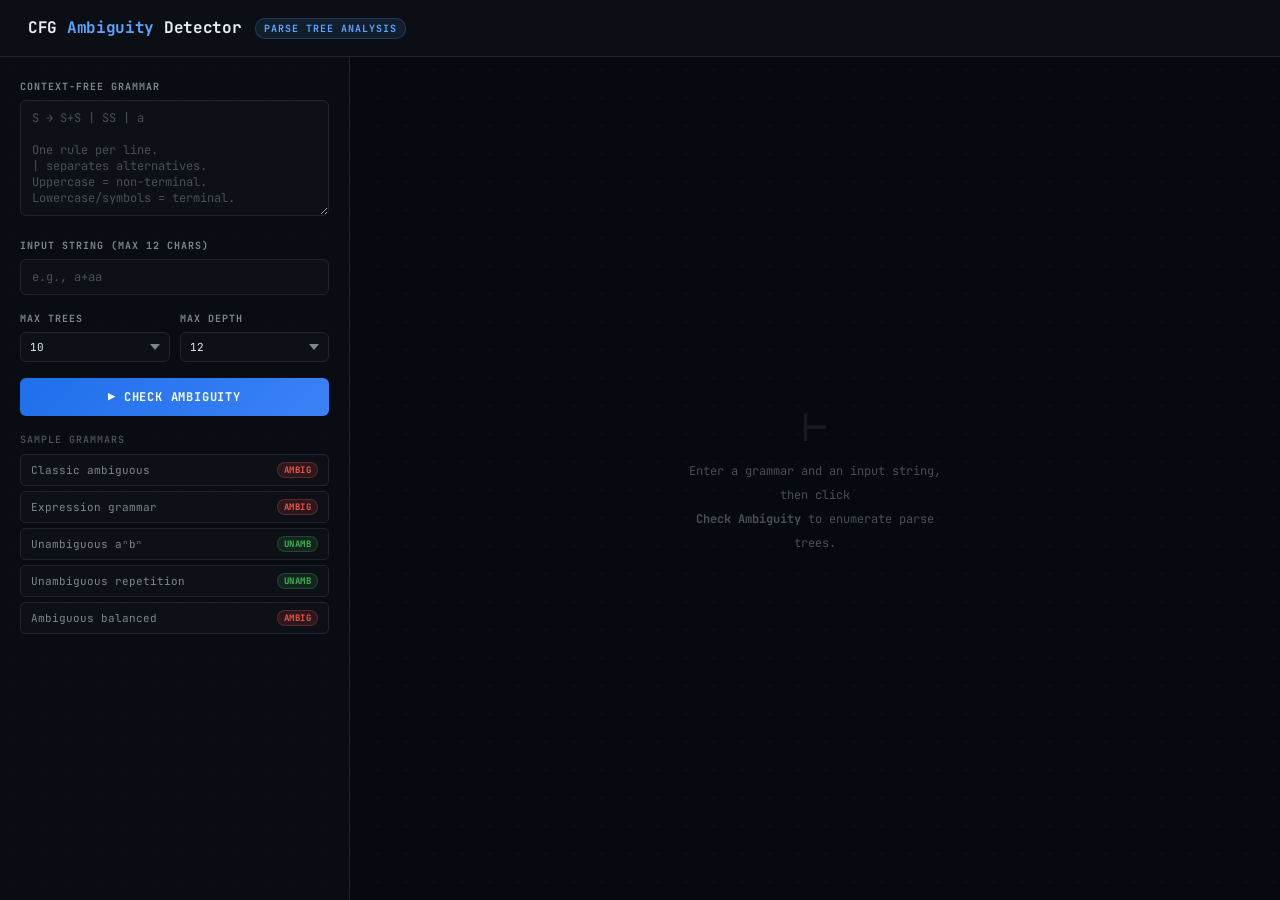
==== index.html @ 65313c65 "Initial commit" ====
<!DOCTYPE html>
<html lang="en">
<head>
<meta charset="UTF-8">
<meta name="viewport" content="width=device-width, initial-scale=1.0">
<title>CFG Ambiguity Detector</title>
<link rel="preconnect" href="https://fonts.googleapis.com">
<link href="https://fonts.googleapis.com/css2?family=JetBrains+Mono:ital,wght@0,300;0,400;0,600;0,700;1,400&display=swap" rel="stylesheet">
<style>
/* ─────────────────────────────────────────────────────────────
   RESET & ROOT VARIABLES
───────────────────────────────────────────────────────────── */
*, *::before, *::after { box-sizing: border-box; margin: 0; padding: 0; }

:root {
  --bg:          #06090f;
  --surface:     #0d1117;
  --surface2:    #161b22;
  --border:      #21262d;
  --border-hi:   #30363d;
  --text:        #e6edf3;
  --text-muted:  #7d8590;
  --text-dim:    #484f58;
  --blue:        #58a6ff;
  --blue-dim:    #1f6feb;
  --green:       #3fb950;
  --red:         #f85149;
  --yellow:      #d29922;
  --font: 'JetBrains Mono', monospace;
}

html, body {
  height: 100%;
  font-family: var(--font);
  background: var(--bg);
  color: var(--text);
  font-size: 14px;
  line-height: 1.5;
}

/* Subtle dot-grid background */
body::before {
  content: '';
  position: fixed; inset: 0;
  background-image:
    radial-gradient(circle, rgba(88,166,255,0.06) 1px, transparent 1px);
  background-size: 28px 28px;
  pointer-events: none;
  z-index: 0;
}

/* ─────────────────────────────────────────────────────────────
   LAYOUT
───────────────────────────────────────────────────────────── */
.app {
  position: relative; z-index: 1;
  display: flex; flex-direction: column;
  min-height: 100vh;
}

header {
  padding: 16px 28px;
  border-bottom: 1px solid var(--border);
  display: flex; align-items: center; gap: 14px;
  background: rgba(13,17,23,0.85);
  backdrop-filter: blur(8px);
  position: sticky; top: 0; z-index: 10;
}

header h1 {
  font-size: 16px; font-weight: 700; letter-spacing: -0.3px;
}
header h1 em { font-style: normal; color: var(--blue); }

.header-tag {
  font-size: 10px; font-weight: 700; letter-spacing: 1px;
  padding: 2px 8px; border-radius: 10px;
  background: rgba(88,166,255,0.1); color: var(--blue);
  border: 1px solid rgba(88,166,255,0.2);
  text-transform: uppercase;
}

.main {
  display: flex; flex: 1;
  min-height: 0;
}

/* ─────────────────────────────────────────────────────────────
   INPUT PANEL (left sidebar)
───────────────────────────────────────────────────────────── */
.input-panel {
  width: 350px; min-width: 300px;
  border-right: 1px solid var(--border);
  padding: 22px 20px;
  display: flex; flex-direction: column; gap: 16px;
  overflow-y: auto;
  background: rgba(13,17,23,0.5);
}

.field-label {
  display: block; margin-bottom: 6px;
  font-size: 10px; font-weight: 700; letter-spacing: 1px;
  text-transform: uppercase; color: var(--text-muted);
}

textarea, input[type=text] {
  width: 100%;
  background: var(--surface);
  border: 1px solid var(--border);
  border-radius: 6px;
  color: var(--text);
  font-family: var(--font);
  font-size: 12px;
  padding: 9px 11px;
  outline: none;
  transition: border-color 0.2s, box-shadow 0.2s;
}
textarea { min-height: 110px; resize: vertical; }
textarea:focus, input[type=text]:focus {
  border-color: var(--blue-dim);
  box-shadow: 0 0 0 3px rgba(31,111,235,0.15);
}
textarea::placeholder, input::placeholder { color: var(--text-dim); }

.row { display: flex; gap: 10px; }
.row .col { flex: 1; }

select {
  width: 100%;
  background: var(--surface);
  border: 1px solid var(--border);
  border-radius: 6px;
  color: var(--text);
  font-family: var(--font);
  font-size: 11px;
  padding: 7px 9px;
  outline: none; cursor: pointer;
  appearance: none;
  background-image: url("data:image/svg+xml,%3Csvg xmlns='http://www.w3.org/2000/svg' width='10' height='6'%3E%3Cpath d='M0 0l5 6 5-6z' fill='%237d8590'/%3E%3C/svg%3E");
  background-repeat: no-repeat;
  background-position: right 9px center;
}

.check-btn {
  width: 100%; padding: 11px;
  border: none; border-radius: 6px;
  background: linear-gradient(135deg, #1f6feb, #3b82f6);
  color: #fff; font-family: var(--font);
  font-size: 12px; font-weight: 700; letter-spacing: 0.8px;
  text-transform: uppercase; cursor: pointer;
  transition: all 0.2s;
}
.check-btn:hover {
  background: linear-gradient(135deg, #3b82f6, #60a5fa);
  transform: translateY(-1px);
  box-shadow: 0 4px 16px rgba(59,130,246,0.35);
}
.check-btn:active { transform: translateY(0); }

/* Sample buttons */
.samples-title {
  font-size: 10px; font-weight: 700; letter-spacing: 1px;
  text-transform: uppercase; color: var(--text-dim);
  margin-bottom: 7px;
}
.sample-list { display: flex; flex-direction: column; gap: 5px; }
.sample-btn {
  width: 100%; text-align: left;
  background: var(--surface); border: 1px solid var(--border);
  border-radius: 5px; color: var(--text-muted);
  font-family: var(--font); font-size: 11px;
  padding: 7px 10px; cursor: pointer;
  transition: all 0.15s;
  display: flex; justify-content: space-between; align-items: center; gap: 8px;
}
.sample-btn:hover { border-color: var(--border-hi); color: var(--text); background: var(--surface2); }
.stag {
  font-size: 9px; font-weight: 700; letter-spacing: 0.5px;
  padding: 1px 6px; border-radius: 8px; flex-shrink: 0;
  text-transform: uppercase;
}
.stag-a { background: rgba(248,81,73,0.12); color: var(--red);   border: 1px solid rgba(248,81,73,0.25); }
.stag-u { background: rgba(63,185,80,0.12);  color: var(--green); border: 1px solid rgba(63,185,80,0.25); }

/* ─────────────────────────────────────────────────────────────
   RESULTS PANEL (right area)
───────────────────────────────────────────────────────────── */
.results-panel {
  flex: 1; padding: 24px;
  overflow-y: auto; overflow-x: hidden;
}

/* Placeholder */
.placeholder {
  height: 100%; min-height: 300px;
  display: flex; flex-direction: column;
  align-items: center; justify-content: center; gap: 12px;
  color: var(--text-dim);
}
.placeholder-icon { font-size: 44px; opacity: 0.25; line-height: 1; }
.placeholder p { font-size: 12px; text-align: center; line-height: 2; max-width: 280px; }

/* Result verdict header */
.result-header {
  display: flex; align-items: center; flex-wrap: wrap; gap: 14px;
  margin-bottom: 20px; padding-bottom: 18px;
  border-bottom: 1px solid var(--border);
}

.verdict {
  font-size: 20px; font-weight: 700; letter-spacing: -0.5px;
  display: flex; align-items: center; gap: 9px;
}
.verdict.v-ambig   { color: var(--red);    }
.verdict.v-unamb   { color: var(--green);  }
.verdict.v-noparse { color: var(--yellow); }

.vdot {
  width: 9px; height: 9px; border-radius: 50%; flex-shrink: 0;
}
.v-ambig   .vdot { background: var(--red);    box-shadow: 0 0 10px var(--red);   }
.v-unamb   .vdot { background: var(--green);  box-shadow: 0 0 10px var(--green); }
.v-noparse .vdot { background: var(--yellow); box-shadow: 0 0 10px var(--yellow);}

.meta-row { display: flex; gap: 10px; flex-wrap: wrap; }
.meta-pill {
  font-size: 11px; padding: 3px 10px; border-radius: 16px;
  background: var(--surface); border: 1px solid var(--border);
  color: var(--text-muted);
}
.meta-pill strong { color: var(--text); }

/* Grammar display */
.grammar-display {
  margin-bottom: 16px; padding: 11px 14px;
  background: var(--surface); border: 1px solid var(--border);
  border-radius: 7px; font-size: 12px; line-height: 2.2;
}
.g-nt   { color: #60a5fa; font-weight: 700; }
.g-t    { color: #4ade80; }
.g-arr  { color: var(--text-dim); margin: 0 5px; }
.g-pipe { color: var(--text-dim); margin: 0 4px; }

/* Legend */
.legend {
  display: flex; gap: 14px; margin-bottom: 16px;
  font-size: 11px; color: var(--text-dim);
}
.legend-item { display: flex; align-items: center; gap: 6px; }
.lbox { width: 13px; height: 13px; border-radius: 3px; }
.lbox-nt { background: #0d1b2e; border: 1.5px solid #3b82f6; }
.lbox-t  { background: #052e16; border: 1.5px solid #22c55e; }

/* Warning banner */
.warn-box {
  padding: 10px 14px; margin-bottom: 16px;
  background: rgba(210,153,34,0.08);
  border: 1px solid rgba(210,153,34,0.25);
  border-radius: 7px; font-size: 12px; color: var(--yellow);
}

/* Error box */
.error-box {
  padding: 14px; background: rgba(248,81,73,0.07);
  border: 1px solid rgba(248,81,73,0.22);
  border-radius: 7px; font-size: 12px; color: var(--red);
}

/* ─────────────────────────────────────────────────────────────
   TREE CARDS
───────────────────────────────────────────────────────────── */
.trees-grid { display: flex; flex-direction: column; gap: 18px; }

@keyframes fadeUp {
  from { opacity: 0; transform: translateY(10px); }
  to   { opacity: 1; transform: translateY(0); }
}

.tree-card {
  background: var(--surface); border: 1px solid var(--border);
  border-radius: 8px; overflow: hidden;
  animation: fadeUp 0.35s ease both;
}
.tree-card:nth-child(1) { animation-delay: 0.00s; }
.tree-card:nth-child(2) { animation-delay: 0.05s; }
.tree-card:nth-child(3) { animation-delay: 0.10s; }
.tree-card:nth-child(4) { animation-delay: 0.15s; }
.tree-card:nth-child(5) { animation-delay: 0.20s; }

.tree-card-header {
  padding: 9px 14px;
  background: var(--surface2); border-bottom: 1px solid var(--border);
  display: flex; justify-content: space-between; align-items: center;
  font-size: 11px; font-weight: 700; color: var(--text-muted);
  letter-spacing: 0.5px;
}

.tree-card-body {
  padding: 16px;
  overflow-x: auto;
}

/* Derivation toggle */
.deriv-section {
  padding: 8px 14px 12px;
  border-top: 1px solid var(--border);
}
.deriv-toggle {
  background: none; border: none;
  color: var(--text-dim); font-family: var(--font);
  font-size: 11px; cursor: pointer; padding: 3px 0;
  display: flex; align-items: center; gap: 5px;
  transition: color 0.15s;
}
.deriv-toggle:hover { color: var(--text-muted); }
.deriv-steps {
  display: none; margin-top: 8px;
  padding: 10px 12px;
  background: var(--bg); border-radius: 6px;
  font-size: 11px; color: var(--text-muted);
  line-height: 2;
  overflow-x: auto;
  white-space: nowrap;
}
.deriv-steps.open { display: block; }
.deriv-sym-nt { color: #60a5fa; font-weight: 700; }
.deriv-arrow  { color: var(--blue-dim); margin: 0 5px; }

/* ─────────────────────────────────────────────────────────────
   RESPONSIVE
───────────────────────────────────────────────────────────── */
@media (max-width: 680px) {
  .main { flex-direction: column; }
  .input-panel { width: 100%; min-width: unset; border-right: none; border-bottom: 1px solid var(--border); }
}
</style>
</head>
<body>
<div class="app">

  <!-- ── Header ── -->
  <header>
    <h1>CFG <em>Ambiguity</em> Detector</h1>
    <span class="header-tag">Parse Tree Analysis</span>
  </header>

  <div class="main">

    <!-- ══════════════════════════════════
         LEFT: INPUT PANEL
    ══════════════════════════════════ -->
    <div class="input-panel">

      <div>
        <label class="field-label">Context-Free Grammar</label>
        <textarea id="grammar-input" rows="6"
          placeholder="S → S+S | SS | a&#10;&#10;One rule per line.&#10;| separates alternatives.&#10;Uppercase = non-terminal.&#10;Lowercase/symbols = terminal."></textarea>
      </div>

      <div>
        <label class="field-label">Input String (max 12 chars)</label>
        <input type="text" id="string-input" placeholder="e.g., a+aa" maxlength="12">
      </div>

      <div class="row">
        <div class="col">
          <label class="field-label">Max Trees</label>
          <select id="max-trees">
            <option value="5">5</option>
            <option value="10" selected>10</option>
            <option value="20">20</option>
          </select>
        </div>
        <div class="col">
          <label class="field-label">Max Depth</label>
          <select id="max-depth">
            <option value="8">8</option>
            <option value="12" selected>12</option>
            <option value="16">16</option>
          </select>
        </div>
      </div>

      <button class="check-btn" onclick="checkAmbiguity()">▶ Check Ambiguity</button>

      <div>
        <div class="samples-title">Sample Grammars</div>
        <div class="sample-list" id="sample-list"></div>
      </div>

    </div><!-- /input-panel -->

    <!-- ══════════════════════════════════
         RIGHT: RESULTS PANEL
    ══════════════════════════════════ -->
    <div class="results-panel" id="results-panel">
      <div class="placeholder">
        <div class="placeholder-icon">⊢</div>
        <p>Enter a grammar and an input string, then click<br><strong>Check Ambiguity</strong> to enumerate parse trees.</p>
      </div>
    </div>

  </div><!-- /main -->
</div><!-- /app -->

<script>
/* ╔══════════════════════════════════════════════════════════════╗
   ║         CFG AMBIGUITY DETECTOR — Complete JS Logic          ║
   ║                                                              ║
   ║  Algorithm overview:                                         ║
   ║  1. Parse grammar text → structured rules object            ║
   ║  2. Recursively enumerate ALL parse trees for the string    ║
   ║     - Memoization avoids redundant sub-computations         ║
   ║     - Cycle detection prevents infinite loops               ║
   ║  3. If >1 tree found → AMBIGUOUS; else → UNAMBIGUOUS        ║
   ║  4. Render each tree as an SVG with layout algorithm        ║
   ╚══════════════════════════════════════════════════════════════╝ */

// ━━━━━━━━━━━━━━━━━━━━━━━━━━━━━━━━━━━━━━━━━━━
//  SAMPLE TEST CASES
// ━━━━━━━━━━━━━━━━━━━━━━━━━━━━━━━━━━━━━━━━━━━
const SAMPLES = [
  {
    label: 'Classic ambiguous',
    grammar: 'S → S+S | SS | a',
    input: 'a+aa',
    expected: 'a' // ambiguous
  },
  {
    label: 'Expression grammar',
    grammar: 'E → E+E | E*E | a',
    input: 'a+a*a',
    expected: 'a'
  },
  {
    label: 'Unambiguous aⁿbⁿ',
    grammar: 'S → aSb | ab',
    input: 'aaabbb',
    expected: 'u'
  },
  {
    label: 'Unambiguous repetition',
    grammar: 'S → aS | a',
    input: 'aaa',
    expected: 'u'
  },
  {
    label: 'Ambiguous balanced',
    grammar: 'S → SS | aSb | ab',
    input: 'ababab',
    expected: 'a'
  }
];

// ━━━━━━━━━━━━━━━━━━━━━━━━━━━━━━━━━━━━━━━━━━━
//  GLOBAL STATE (reset before each analysis)
// ━━━━━━━━━━━━━━━━━━━━━━━━━━━━━━━━━━━━━━━━━━━
let G_RULES;      // { 'S': [['S','+','S'], ['S','S'], ['a']], … }
let G_MEMO;       // Map<string, ParseNode[]>  — memoization cache
let G_VISIT;      // Set<string>               — cycle detection stack
let G_MAX_TREES;  // user-selected limit on trees per (sym, input)
let G_MAX_DEPTH;  // user-selected recursion depth limit

// ━━━━━━━━━━━━━━━━━━━━━━━━━━━━━━━━━━━━━━━━━━━
//  1. GRAMMAR PARSER
// ━━━━━━━━━━━━━━━━━━━━━━━━━━━━━━━━━━━━━━━━━━━
/**
 * Parses a multiline grammar string into a rules object.
 *
 * Input format (one rule per line):
 *   S → S+S | SS | a          (using → or ->)
 *   E → E+T | T
 *   T → T*F | F
 *
 * Convention:
 *   - Single uppercase letter (A-Z) → non-terminal
 *   - Any other character           → terminal (single char)
 *   - Spaces inside productions are ignored
 *   - 'ε' or 'eps' as a production → empty (ε) derivation
 *
 * Returns: { rules, startSymbol }
 *   rules: { NT: [[sym, sym, …], …], … }
 */
function parseGrammar(text) {
  const rules = {};
  let startSymbol = null;

  const lines = text.trim().split('\n')
    .map(l => l.trim())
    .filter(l => l && !l.startsWith('//') && !l.startsWith('#'));

  if (lines.length === 0) throw new Error('Grammar is empty.');
  if (lines.length > 20)  throw new Error('Too many rules (max 20 lines).');

  for (const line of lines) {
    // Match: UPPERCASE_LETTER  (→ or ->)  rest
    const m = line.match(/^([A-Z])\s*(?:→|->)\s*(.+)$/);
    if (!m) throw new Error(`Bad rule: "${line}"\nExpected format: A → production1 | production2`);

    const lhs = m[1];
    const rhs = m[2];

    if (!startSymbol) startSymbol = lhs;
    if (!rules[lhs]) rules[lhs] = [];

    // Split alternatives by |
    const alternatives = rhs.split('|').map(p => tokenizeProd(p.trim()));
    rules[lhs].push(...alternatives);
  }

  return { rules, startSymbol };
}

/**
 * Converts a production string into an array of symbol strings.
 * Each character becomes one symbol token; spaces are ignored.
 * 'ε' or 'eps' → empty array (derives the empty string).
 */
function tokenizeProd(prod) {
  if (prod === 'ε' || prod === 'eps' || prod === '') return []; // ε-production
  return prod.split('').filter(c => c !== ' ');
}

// ━━━━━━━━━━━━━━━━━━━━━━━━━━━━━━━━━━━━━━━━━━━
//  2. PARSE TREE GENERATION
// ━━━━━━━━━━━━━━━━━━━━━━━━━━━━━━━━━━━━━━━━━━━
/**
 * A parse-tree node looks like:
 * {
 *   sym:      string,    // the symbol (NT or terminal)
 *   isNT:     boolean,   // true if non-terminal
 *   prod:     string[],  // production symbols used (only for NT nodes)
 *   children: node[]     // child sub-trees (empty for terminal leaves)
 * }
 */

/**
 * Returns ALL parse trees for symbol `sym` deriving string `input`.
 *
 * Key techniques:
 *   - Memoization (G_MEMO):  caches results for (sym, input) pairs
 *     to avoid recomputing the same sub-problem.
 *   - Cycle detection (G_VISIT):  if we encounter the same (sym, input)
 *     while it is already being computed, we return [] to break the cycle.
 *     This correctly handles recursive grammars without infinite loops.
 */
function getAllTrees(sym, input, depth) {
  // Hard limits
  if (depth > G_MAX_DEPTH) return [];

  const key = sym + '\x00' + input; // unique cache key

  if (G_MEMO.has(key)) return G_MEMO.get(key); // cache hit
  if (G_VISIT.has(key)) return [];               // cycle → stop

  G_VISIT.add(key);
  const results = [];

  // ── Terminal symbol ──────────────────────────────────────────
  if (!G_RULES[sym]) {
    // Not in rules → treat as a terminal literal
    if (input === sym) {
      results.push({ sym, isNT: false, prod: null, children: [] });
    }
  }
  // ── Non-terminal symbol ──────────────────────────────────────
  else {
    for (const prod of G_RULES[sym]) {
      if (results.length >= G_MAX_TREES) break;

      // Find all ways to derive `input` using this production
      const combos = deriveSequence(prod, input, depth + 1);

      for (const children of combos) {
        if (results.length >= G_MAX_TREES) break;
        results.push({ sym, isNT: true, prod, children });
      }
    }
  }

  G_VISIT.delete(key); // backtrack
  G_MEMO.set(key, results);
  return results;
}

/**
 * Finds all ways to derive `input` from the ordered sequence of symbols `syms`.
 *
 * Strategy: try every way to split `input` into |syms| parts such that
 *   syms[0] derives part[0], syms[1] derives part[1], … syms[k] derives part[k].
 *
 * Returns an array of child-arrays, e.g.:
 *   [ [nodeA, nodeB, nodeC], [nodeA2, nodeB, nodeC] ]
 * where each inner array is one valid assignment of children.
 */
function deriveSequence(syms, input, depth) {
  if (depth > G_MAX_DEPTH) return [];

  // Base case: no symbols left
  if (syms.length === 0) {
    return input === '' ? [[]] : []; // match only if input also empty
  }

  const [first, ...rest] = syms;
  const results = [];
  const COMBO_LIMIT = G_MAX_TREES * G_MAX_TREES; // safety cap

  // Try every way to split: left goes to 'first', right goes to rest
  for (let split = 0; split <= input.length; split++) {
    const left  = input.slice(0, split);
    const right = input.slice(split);

    const leftTrees   = getAllTrees(first, left, depth);
    if (leftTrees.length === 0) continue;

    const rightCombos = deriveSequence(rest, right, depth);
    if (rightCombos.length === 0) continue;

    for (const lt of leftTrees) {
      for (const rc of rightCombos) {
        results.push([lt, ...rc]);
        if (results.length >= COMBO_LIMIT) return results;
      }
    }
  }

  return results;
}

/**
 * Top-level entry: resets globals and runs the analysis.
 * Returns the array of all found parse trees (up to G_MAX_TREES).
 */
function buildAllParseTrees(grammar, inputStr) {
  G_RULES     = grammar.rules;
  G_MEMO      = new Map();
  G_VISIT     = new Set();
  G_MAX_TREES = parseInt(document.getElementById('max-trees').value, 10);
  G_MAX_DEPTH = parseInt(document.getElementById('max-depth').value, 10);

  return getAllTrees(grammar.startSymbol, inputStr, 0);
}

// ━━━━━━━━━━━━━━━━━━━━━━━━━━━━━━━━━━━━━━━━━━━
//  3. TREE LAYOUT ENGINE
// ━━━━━━━━━━━━━━━━━━━━━━━━━━━━━━━━━━━━━━━━━━━
// Node box dimensions
const NODE_W  = 48; // width  of each node rect
const NODE_H  = 28; // height of each node rect
const H_PAD   = 18; // extra horizontal breathing room per subtree
const V_GAP   = 70; // vertical distance between tree levels
const T_PAD   = 22; // padding on all sides of the SVG

/**
 * Computes cx/cy/subtreeW for every node in the tree.
 *
 * Phase 1 (bottom-up): measure how wide each subtree must be
 *   to accommodate all its leaves without overlap.
 * Phase 2 (top-down):  assign centre-x and centre-y coordinates.
 */
function layoutTree(root) {
  // Phase 1: compute subtreeW for each node (post-order)
  function measure(n) {
    if (!n.children || n.children.length === 0) {
      n.subtreeW = NODE_W + H_PAD; // leaf takes exactly one slot
      return;
    }
    n.children.forEach(measure);
    const total = n.children.reduce((s, c) => s + c.subtreeW, 0);
    n.subtreeW = Math.max(NODE_W + H_PAD, total);
  }

  // Phase 2: assign positions (pre-order)
  function position(n, left, depth) {
    n.cx = left + n.subtreeW / 2;
    n.cy = T_PAD + depth * V_GAP + NODE_H / 2;

    if (!n.children || n.children.length === 0) return;

    // Centre children block beneath parent
    const childTotal = n.children.reduce((s, c) => s + c.subtreeW, 0);
    let x = left + (n.subtreeW - childTotal) / 2;
    for (const c of n.children) {
      position(c, x, depth + 1);
      x += c.subtreeW;
    }
  }

  measure(root);
  position(root, T_PAD, 0);
}

/** Returns the maximum depth of the tree (0 = leaf). */
function treeDepth(node) {
  if (!node.children || node.children.length === 0) return 0;
  return 1 + Math.max(...node.children.map(treeDepth));
}

// ━━━━━━━━━━━━━━━━━━━━━━━━━━━━━━━━━━━━━━━━━━━
//  4. SVG TREE RENDERER
// ━━━━━━━━━━━━━━━━━━━━━━━━━━━━━━━━━━━━━━━━━━━
/** Escapes characters that are special in XML/HTML. */
function escXML(s) {
  return String(s)
    .replace(/&/g,'&amp;').replace(/</g,'&lt;')
    .replace(/>/g,'&gt;').replace(/"/g,'&quot;');
}

/**
 * Renders a parse tree as an inline SVG string.
 *
 * Visual conventions:
 *   Blue  node  = non-terminal  (NT)
 *   Green node  = terminal leaf (T)
 *   Bezier curve edges connect parent → children
 *   Small label below each NT shows which production was applied
 */
function treeToSVG(root) {
  layoutTree(root);

  const depth = treeDepth(root);
  // SVG dimensions: width spans the whole root subtree + padding on each side
  //                 height covers all levels + label space below bottom level
  const svgW = root.subtreeW + T_PAD * 2;
  const svgH = (depth + 1) * V_GAP + T_PAD + 36; // 36 = node half + label + bottom pad

  const edgeParts = []; // rendered behind nodes
  const nodeParts = []; // rendered in front

  function render(n) {
    // ── Draw edges to children (recursive, depth-first) ──────
    if (n.children && n.children.length > 0) {
      for (const c of n.children) {
        const x1 = n.cx, y1 = n.cy + NODE_H / 2;
        const x2 = c.cx, y2 = c.cy - NODE_H / 2;
        const my = (y1 + y2) / 2; // cubic bezier control mid-point
        edgeParts.push(
          `<path d="M${x1},${y1} C${x1},${my} ${x2},${my} ${x2},${y2}"`+
          ` stroke="#2d3748" stroke-width="1.5" fill="none"/>`
        );
        render(c);
      }
    }

    // ── Draw the node itself ──────────────────────────────────
    const rx = n.cx - NODE_W / 2;
    const ry = n.cy - NODE_H / 2;

    if (n.isNT) {
      // Non-terminal: blue outline
      nodeParts.push(
        `<rect x="${rx}" y="${ry}" width="${NODE_W}" height="${NODE_H}" rx="7"`+
        ` fill="#0d1b2e" stroke="#3b82f6" stroke-width="1.5"/>`
      );
      nodeParts.push(
        `<text x="${n.cx}" y="${n.cy + 5}" text-anchor="middle"`+
        ` fill="#93c5fd" font-family="JetBrains Mono,monospace"`+
        ` font-size="13" font-weight="700">${escXML(n.sym)}</text>`
      );
      // Production label drawn just below the node box
      const prodStr = n.prod && n.prod.length > 0
        ? '→' + n.prod.join('')
        : '→ε';
      nodeParts.push(
        `<text x="${n.cx}" y="${ry + NODE_H + 11}" text-anchor="middle"`+
        ` fill="#374151" font-family="JetBrains Mono,monospace" font-size="9">${escXML(prodStr)}</text>`
      );
    } else {
      // Terminal: green outline
      nodeParts.push(
        `<rect x="${rx}" y="${ry}" width="${NODE_W}" height="${NODE_H}" rx="7"`+
        ` fill="#052e16" stroke="#22c55e" stroke-width="1.5"/>`
      );
      nodeParts.push(
        `<text x="${n.cx}" y="${n.cy + 5}" text-anchor="middle"`+
        ` fill="#4ade80" font-family="JetBrains Mono,monospace"`+
        ` font-size="13" font-weight="700">${escXML(n.sym)}</text>`
      );
    }
  }

  render(root);

  return `<svg width="${svgW}" height="${svgH}" xmlns="http://www.w3.org/2000/svg" style="min-width:${svgW}px;display:block;">
  ${edgeParts.join('\n  ')}
  ${nodeParts.join('\n  ')}
</svg>`;
}

// ━━━━━━━━━━━━━━━━━━━━━━━━━━━━━━━━━━━━━━━━━━━
//  5. LEFTMOST DERIVATION
// ━━━━━━━━━━━━━━━━━━━━━━━━━━━━━━━━━━━━━━━━━━━
/**
 * Given a parse tree, produces the ordered leftmost derivation steps.
 *
 * Works by maintaining a "sentential form" (an ordered array of tree nodes).
 * At each step, the leftmost non-terminal in the form is expanded by replacing
 * it with its children — mirroring how a leftmost derivation operates.
 *
 * Returns: string[] — each element is one sentential form, e.g.
 *   ["S", "S+S", "a+S", "a+SS", "a+aS", "a+aa"]
 */
function getDerivation(root) {
  const steps = [];
  let sf = [root]; // sentential form starts as just the root

  const stringify = form => form.map(n => n.sym).join('');
  steps.push(stringify(sf));

  let guard = 60; // safety: never loop more than 60 expansions
  while (guard-- > 0) {
    // Find the leftmost NT node in the current sentential form
    const idx = sf.findIndex(n => n.isNT);
    if (idx === -1) break; // all terminals → done

    const node = sf[idx];
    // Replace this NT with its children (or nothing for ε-productions)
    const expansion = (node.children && node.children.length > 0) ? node.children : [];
    sf = [...sf.slice(0, idx), ...expansion, ...sf.slice(idx + 1)];
    steps.push(stringify(sf));
  }

  return steps;
}

// ━━━━━━━━━━━━━━━━━━━━━━━━━━━━━━━━━━━━━━━━━━━
//  6. UI LOGIC
// ━━━━━━━━━━━━━━━━━━━━━━━━━━━━━━━━━━━━━━━━━━━
/**
 * Main handler — invoked by the Check button.
 * Validates inputs, runs the analysis, and renders results.
 */
function checkAmbiguity() {
  const grammarText = document.getElementById('grammar-input').value.trim();
  const inputStr    = document.getElementById('string-input').value;
  const panel       = document.getElementById('results-panel');

  // ── Input validation ────────────────────────────────────────
  if (!grammarText) { showError('Please enter a grammar.', panel); return; }
  if (inputStr === '') { showError('Please enter an input string.', panel); return; }
  if (inputStr.length > 12) {
    showError(`Input string too long (${inputStr.length} chars). Max is 12.`, panel);
    return;
  }

  // ── Parse grammar ────────────────────────────────────────────
  let grammar;
  try {
    grammar = parseGrammar(grammarText);
  } catch (e) {
    showError('Grammar error: ' + e.message, panel);
    return;
  }

  // ── Show loading state ───────────────────────────────────────
  panel.innerHTML = `<div class="placeholder">
    <div class="placeholder-icon" style="animation:spin 1s linear infinite">⟳</div>
    <p>Generating parse trees…</p>
  </div>
  <style>@keyframes spin{to{transform:rotate(360deg)}}</style>`;

  // Use a small timeout so the browser can repaint before the (possibly heavy) computation
  setTimeout(() => {
    try {
      const trees = buildAllParseTrees(grammar, inputStr);
      renderResults(trees, inputStr, grammar, panel);
    } catch (e) {
      showError('Analysis error: ' + e.message, panel);
    }
  }, 20);
}

/**
 * Renders the full result panel given the found parse trees.
 */
function renderResults(trees, inputStr, grammar, panel) {
  const count   = trees.length;
  const hitLimit = count >= G_MAX_TREES; // we may have stopped early

  // ── Determine verdict ────────────────────────────────────────
  let verdict, vClass;
  if (count === 0) {
    verdict = 'NOT IN LANGUAGE'; vClass = 'v-noparse';
  } else if (count === 1 && !hitLimit) {
    verdict = 'UNAMBIGUOUS';    vClass = 'v-unamb';
  } else {
    verdict = 'AMBIGUOUS';      vClass = 'v-ambig';
  }

  // ── Build grammar display HTML ───────────────────────────────
  const grammarHTML = Object.entries(grammar.rules).map(([nt, prods]) => {
    const prodsStr = prods.map(p => {
      if (p.length === 0) return '<span class="g-t">ε</span>';
      return p.map(s => /[A-Z]/.test(s)
        ? `<span class="g-nt">${escXML(s)}</span>`
        : `<span class="g-t">${escXML(s)}</span>`
      ).join('');
    }).join('<span class="g-pipe"> | </span>');
    return `<span class="g-nt">${nt}</span><span class="g-arr"> → </span>${prodsStr}`;
  }).join('<br>');

  // ── Assemble outer HTML ──────────────────────────────────────
  let html = `
    <div class="result-header">
      <div class="verdict ${vClass}"><span class="vdot"></span>${verdict}</div>
      <div class="meta-row">
        <span class="meta-pill">String: <strong>"${escXML(inputStr)}"</strong></span>
        <span class="meta-pill">Trees: <strong>${count === 0 ? '0' : hitLimit ? '≥'+count : count}</strong></span>
        <span class="meta-pill">Start: <strong>${grammar.startSymbol}</strong></span>
      </div>
    </div>

    <div class="grammar-display">${grammarHTML}</div>

    <div class="legend">
      <span class="legend-item"><span class="lbox lbox-nt"></span>Non-terminal</span>
      <span class="legend-item"><span class="lbox lbox-t"></span>Terminal</span>
    </div>
  `;

  // ── No parse trees ───────────────────────────────────────────
  if (count === 0) {
    html += `<div class="error-box">
      The string <strong>"${escXML(inputStr)}"</strong> cannot be derived from start symbol
      <strong>${grammar.startSymbol}</strong> using the given grammar.
      Check that all symbols in your productions are defined, and that the string
      only contains terminals used in your grammar.
    </div>`;
  }
  // ── One or more parse trees ──────────────────────────────────
  else {
    if (hitLimit) {
      html += `<div class="warn-box">
        ⚠ Tree limit (${G_MAX_TREES}) reached — showing first ${count} trees.
        The grammar is <strong>definitely ambiguous</strong>.
        Increase "Max Trees" or reduce your string length for a complete count.
      </div>`;
    }

    html += '<div class="trees-grid">';

    trees.forEach((tree, i) => {
      const svgStr    = treeToSVG(tree);
      const derivSteps = getDerivation(tree);

      // Build derivation HTML (highlight NTs in blue, rest plain)
      const derivHTML = derivSteps.map((step, si) => {
        // Colour each uppercase letter as NT
        const coloured = step.replace(/[A-Z]/g, m => `<span class="deriv-sym-nt">${m}</span>`);
        return coloured + (si < derivSteps.length - 1
          ? '<span class="deriv-arrow"> ⇒ </span>'
          : '');
      }).join('');

      html += `
        <div class="tree-card" style="animation-delay:${i * 0.05}s">
          <div class="tree-card-header">
            <span>Parse Tree ${i + 1}</span>
            <span style="color:${vClass==='v-ambig'?'var(--red)':'var(--green)'}">
              ${hitLimit ? '≥'+count : count} tree${count!==1?'s':''} found
            </span>
          </div>
          <div class="tree-card-body">${svgStr}</div>
          <div class="deriv-section">
            <button class="deriv-toggle" onclick="toggleDeriv(this)">
              ▸ Leftmost derivation (${derivSteps.length} step${derivSteps.length!==1?'s':''})
            </button>
            <div class="deriv-steps">
              <span style="font-size:11px">${derivHTML}</span>
            </div>
          </div>
        </div>`;
    });

    html += '</div>'; // trees-grid
  }

  panel.innerHTML = html;
}

/** Toggles a derivation panel open/closed. */
function toggleDeriv(btn) {
  const box = btn.nextElementSibling;
  const open = box.classList.toggle('open');
  btn.textContent = (open ? '▾' : '▸') + btn.textContent.slice(1);
}

/** Displays an error message in the results panel. */
function showError(msg, panel) {
  (panel || document.getElementById('results-panel')).innerHTML =
    `<div class="error-box">⚠ ${escXML(msg)}</div>`;
}

// ━━━━━━━━━━━━━━━━━━━━━━━━━━━━━━━━━━━━━━━━━━━
//  7. SAMPLE BUTTONS INIT
// ━━━━━━━━━━━━━━━━━━━━━━━━━━━━━━━━━━━━━━━━━━━
function loadSample(idx) {
  const s = SAMPLES[idx];
  document.getElementById('grammar-input').value = s.grammar;
  document.getElementById('string-input').value  = s.input;
}

(function initSamples() {
  const list = document.getElementById('sample-list');
  SAMPLES.forEach((s, i) => {
    const btn = document.createElement('button');
    btn.className = 'sample-btn';
    btn.onclick = () => loadSample(i);
    const cls = s.expected === 'a' ? 'stag-a' : 'stag-u';
    const tag = s.expected === 'a' ? 'AMBIG'  : 'UNAMB';
    btn.innerHTML =
      `<span>${escXML(s.label)}</span><span class="stag ${cls}">${tag}</span>`;
    list.appendChild(btn);
  });
})();

// Allow pressing Enter in the string field to trigger analysis
document.getElementById('string-input').addEventListener('keydown', e => {
  if (e.key === 'Enter') checkAmbiguity();
});
</script>
</body>
</html>
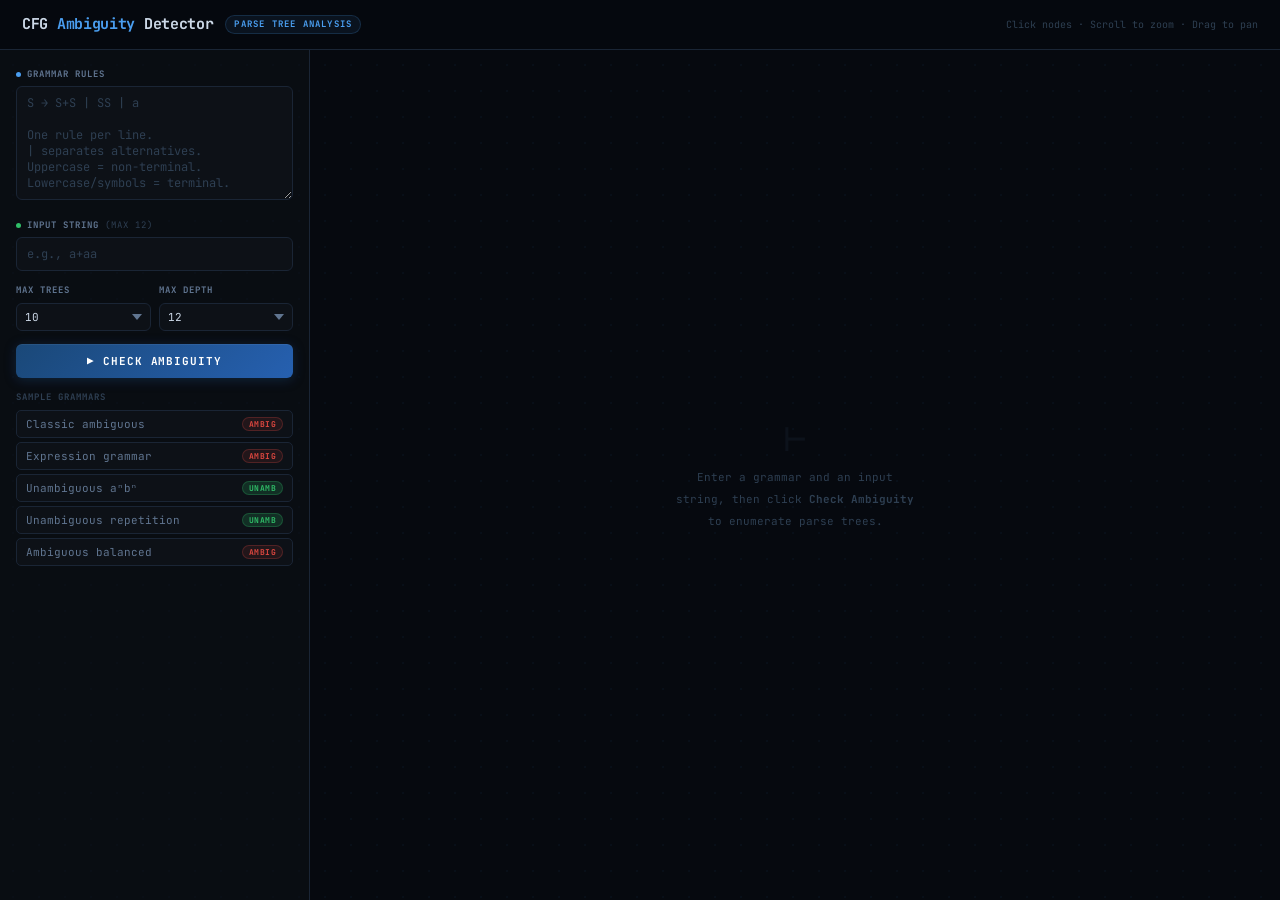
==== commit ce0e33f4: "updated" ====
--- a/index.html
+++ b/index.html
@@ -6,365 +6,48 @@
 <title>CFG Ambiguity Detector</title>
 <link rel="preconnect" href="https://fonts.googleapis.com">
 <link href="https://fonts.googleapis.com/css2?family=JetBrains+Mono:ital,wght@0,300;0,400;0,600;0,700;1,400&display=swap" rel="stylesheet">
-<style>
-/* ─────────────────────────────────────────────────────────────
-   RESET & ROOT VARIABLES
-───────────────────────────────────────────────────────────── */
-*, *::before, *::after { box-sizing: border-box; margin: 0; padding: 0; }
-
-:root {
-  --bg:          #06090f;
-  --surface:     #0d1117;
-  --surface2:    #161b22;
-  --border:      #21262d;
-  --border-hi:   #30363d;
-  --text:        #e6edf3;
-  --text-muted:  #7d8590;
-  --text-dim:    #484f58;
-  --blue:        #58a6ff;
-  --blue-dim:    #1f6feb;
-  --green:       #3fb950;
-  --red:         #f85149;
-  --yellow:      #d29922;
-  --font: 'JetBrains Mono', monospace;
-}
-
-html, body {
-  height: 100%;
-  font-family: var(--font);
-  background: var(--bg);
-  color: var(--text);
-  font-size: 14px;
-  line-height: 1.5;
-}
-
-/* Subtle dot-grid background */
-body::before {
-  content: '';
-  position: fixed; inset: 0;
-  background-image:
-    radial-gradient(circle, rgba(88,166,255,0.06) 1px, transparent 1px);
-  background-size: 28px 28px;
-  pointer-events: none;
-  z-index: 0;
-}
-
-/* ─────────────────────────────────────────────────────────────
-   LAYOUT
-───────────────────────────────────────────────────────────── */
-.app {
-  position: relative; z-index: 1;
-  display: flex; flex-direction: column;
-  min-height: 100vh;
-}
-
-header {
-  padding: 16px 28px;
-  border-bottom: 1px solid var(--border);
-  display: flex; align-items: center; gap: 14px;
-  background: rgba(13,17,23,0.85);
-  backdrop-filter: blur(8px);
-  position: sticky; top: 0; z-index: 10;
-}
-
-header h1 {
-  font-size: 16px; font-weight: 700; letter-spacing: -0.3px;
-}
-header h1 em { font-style: normal; color: var(--blue); }
-
-.header-tag {
-  font-size: 10px; font-weight: 700; letter-spacing: 1px;
-  padding: 2px 8px; border-radius: 10px;
-  background: rgba(88,166,255,0.1); color: var(--blue);
-  border: 1px solid rgba(88,166,255,0.2);
-  text-transform: uppercase;
-}
-
-.main {
-  display: flex; flex: 1;
-  min-height: 0;
-}
-
-/* ─────────────────────────────────────────────────────────────
-   INPUT PANEL (left sidebar)
-───────────────────────────────────────────────────────────── */
-.input-panel {
-  width: 350px; min-width: 300px;
-  border-right: 1px solid var(--border);
-  padding: 22px 20px;
-  display: flex; flex-direction: column; gap: 16px;
-  overflow-y: auto;
-  background: rgba(13,17,23,0.5);
-}
-
-.field-label {
-  display: block; margin-bottom: 6px;
-  font-size: 10px; font-weight: 700; letter-spacing: 1px;
-  text-transform: uppercase; color: var(--text-muted);
-}
-
-textarea, input[type=text] {
-  width: 100%;
-  background: var(--surface);
-  border: 1px solid var(--border);
-  border-radius: 6px;
-  color: var(--text);
-  font-family: var(--font);
-  font-size: 12px;
-  padding: 9px 11px;
-  outline: none;
-  transition: border-color 0.2s, box-shadow 0.2s;
-}
-textarea { min-height: 110px; resize: vertical; }
-textarea:focus, input[type=text]:focus {
-  border-color: var(--blue-dim);
-  box-shadow: 0 0 0 3px rgba(31,111,235,0.15);
-}
-textarea::placeholder, input::placeholder { color: var(--text-dim); }
-
-.row { display: flex; gap: 10px; }
-.row .col { flex: 1; }
-
-select {
-  width: 100%;
-  background: var(--surface);
-  border: 1px solid var(--border);
-  border-radius: 6px;
-  color: var(--text);
-  font-family: var(--font);
-  font-size: 11px;
-  padding: 7px 9px;
-  outline: none; cursor: pointer;
-  appearance: none;
-  background-image: url("data:image/svg+xml,%3Csvg xmlns='http://www.w3.org/2000/svg' width='10' height='6'%3E%3Cpath d='M0 0l5 6 5-6z' fill='%237d8590'/%3E%3C/svg%3E");
-  background-repeat: no-repeat;
-  background-position: right 9px center;
-}
-
-.check-btn {
-  width: 100%; padding: 11px;
-  border: none; border-radius: 6px;
-  background: linear-gradient(135deg, #1f6feb, #3b82f6);
-  color: #fff; font-family: var(--font);
-  font-size: 12px; font-weight: 700; letter-spacing: 0.8px;
-  text-transform: uppercase; cursor: pointer;
-  transition: all 0.2s;
-}
-.check-btn:hover {
-  background: linear-gradient(135deg, #3b82f6, #60a5fa);
-  transform: translateY(-1px);
-  box-shadow: 0 4px 16px rgba(59,130,246,0.35);
-}
-.check-btn:active { transform: translateY(0); }
-
-/* Sample buttons */
-.samples-title {
-  font-size: 10px; font-weight: 700; letter-spacing: 1px;
-  text-transform: uppercase; color: var(--text-dim);
-  margin-bottom: 7px;
-}
-.sample-list { display: flex; flex-direction: column; gap: 5px; }
-.sample-btn {
-  width: 100%; text-align: left;
-  background: var(--surface); border: 1px solid var(--border);
-  border-radius: 5px; color: var(--text-muted);
-  font-family: var(--font); font-size: 11px;
-  padding: 7px 10px; cursor: pointer;
-  transition: all 0.15s;
-  display: flex; justify-content: space-between; align-items: center; gap: 8px;
-}
-.sample-btn:hover { border-color: var(--border-hi); color: var(--text); background: var(--surface2); }
-.stag {
-  font-size: 9px; font-weight: 700; letter-spacing: 0.5px;
-  padding: 1px 6px; border-radius: 8px; flex-shrink: 0;
-  text-transform: uppercase;
-}
-.stag-a { background: rgba(248,81,73,0.12); color: var(--red);   border: 1px solid rgba(248,81,73,0.25); }
-.stag-u { background: rgba(63,185,80,0.12);  color: var(--green); border: 1px solid rgba(63,185,80,0.25); }
-
-/* ─────────────────────────────────────────────────────────────
-   RESULTS PANEL (right area)
-───────────────────────────────────────────────────────────── */
-.results-panel {
-  flex: 1; padding: 24px;
-  overflow-y: auto; overflow-x: hidden;
-}
-
-/* Placeholder */
-.placeholder {
-  height: 100%; min-height: 300px;
-  display: flex; flex-direction: column;
-  align-items: center; justify-content: center; gap: 12px;
-  color: var(--text-dim);
-}
-.placeholder-icon { font-size: 44px; opacity: 0.25; line-height: 1; }
-.placeholder p { font-size: 12px; text-align: center; line-height: 2; max-width: 280px; }
-
-/* Result verdict header */
-.result-header {
-  display: flex; align-items: center; flex-wrap: wrap; gap: 14px;
-  margin-bottom: 20px; padding-bottom: 18px;
-  border-bottom: 1px solid var(--border);
-}
-
-.verdict {
-  font-size: 20px; font-weight: 700; letter-spacing: -0.5px;
-  display: flex; align-items: center; gap: 9px;
-}
-.verdict.v-ambig   { color: var(--red);    }
-.verdict.v-unamb   { color: var(--green);  }
-.verdict.v-noparse { color: var(--yellow); }
-
-.vdot {
-  width: 9px; height: 9px; border-radius: 50%; flex-shrink: 0;
-}
-.v-ambig   .vdot { background: var(--red);    box-shadow: 0 0 10px var(--red);   }
-.v-unamb   .vdot { background: var(--green);  box-shadow: 0 0 10px var(--green); }
-.v-noparse .vdot { background: var(--yellow); box-shadow: 0 0 10px var(--yellow);}
-
-.meta-row { display: flex; gap: 10px; flex-wrap: wrap; }
-.meta-pill {
-  font-size: 11px; padding: 3px 10px; border-radius: 16px;
-  background: var(--surface); border: 1px solid var(--border);
-  color: var(--text-muted);
-}
-.meta-pill strong { color: var(--text); }
-
-/* Grammar display */
-.grammar-display {
-  margin-bottom: 16px; padding: 11px 14px;
-  background: var(--surface); border: 1px solid var(--border);
-  border-radius: 7px; font-size: 12px; line-height: 2.2;
-}
-.g-nt   { color: #60a5fa; font-weight: 700; }
-.g-t    { color: #4ade80; }
-.g-arr  { color: var(--text-dim); margin: 0 5px; }
-.g-pipe { color: var(--text-dim); margin: 0 4px; }
-
-/* Legend */
-.legend {
-  display: flex; gap: 14px; margin-bottom: 16px;
-  font-size: 11px; color: var(--text-dim);
-}
-.legend-item { display: flex; align-items: center; gap: 6px; }
-.lbox { width: 13px; height: 13px; border-radius: 3px; }
-.lbox-nt { background: #0d1b2e; border: 1.5px solid #3b82f6; }
-.lbox-t  { background: #052e16; border: 1.5px solid #22c55e; }
-
-/* Warning banner */
-.warn-box {
-  padding: 10px 14px; margin-bottom: 16px;
-  background: rgba(210,153,34,0.08);
-  border: 1px solid rgba(210,153,34,0.25);
-  border-radius: 7px; font-size: 12px; color: var(--yellow);
-}
-
-/* Error box */
-.error-box {
-  padding: 14px; background: rgba(248,81,73,0.07);
-  border: 1px solid rgba(248,81,73,0.22);
-  border-radius: 7px; font-size: 12px; color: var(--red);
-}
-
-/* ─────────────────────────────────────────────────────────────
-   TREE CARDS
-───────────────────────────────────────────────────────────── */
-.trees-grid { display: flex; flex-direction: column; gap: 18px; }
-
-@keyframes fadeUp {
-  from { opacity: 0; transform: translateY(10px); }
-  to   { opacity: 1; transform: translateY(0); }
-}
-
-.tree-card {
-  background: var(--surface); border: 1px solid var(--border);
-  border-radius: 8px; overflow: hidden;
-  animation: fadeUp 0.35s ease both;
-}
-.tree-card:nth-child(1) { animation-delay: 0.00s; }
-.tree-card:nth-child(2) { animation-delay: 0.05s; }
-.tree-card:nth-child(3) { animation-delay: 0.10s; }
-.tree-card:nth-child(4) { animation-delay: 0.15s; }
-.tree-card:nth-child(5) { animation-delay: 0.20s; }
-
-.tree-card-header {
-  padding: 9px 14px;
-  background: var(--surface2); border-bottom: 1px solid var(--border);
-  display: flex; justify-content: space-between; align-items: center;
-  font-size: 11px; font-weight: 700; color: var(--text-muted);
-  letter-spacing: 0.5px;
-}
-
-.tree-card-body {
-  padding: 16px;
-  overflow-x: auto;
-}
-
-/* Derivation toggle */
-.deriv-section {
-  padding: 8px 14px 12px;
-  border-top: 1px solid var(--border);
-}
-.deriv-toggle {
-  background: none; border: none;
-  color: var(--text-dim); font-family: var(--font);
-  font-size: 11px; cursor: pointer; padding: 3px 0;
-  display: flex; align-items: center; gap: 5px;
-  transition: color 0.15s;
-}
-.deriv-toggle:hover { color: var(--text-muted); }
-.deriv-steps {
-  display: none; margin-top: 8px;
-  padding: 10px 12px;
-  background: var(--bg); border-radius: 6px;
-  font-size: 11px; color: var(--text-muted);
-  line-height: 2;
-  overflow-x: auto;
-  white-space: nowrap;
-}
-.deriv-steps.open { display: block; }
-.deriv-sym-nt { color: #60a5fa; font-weight: 700; }
-.deriv-arrow  { color: var(--blue-dim); margin: 0 5px; }
-
-/* ─────────────────────────────────────────────────────────────
-   RESPONSIVE
-───────────────────────────────────────────────────────────── */
-@media (max-width: 680px) {
-  .main { flex-direction: column; }
-  .input-panel { width: 100%; min-width: unset; border-right: none; border-bottom: 1px solid var(--border); }
-}
-</style>
+<link rel="stylesheet" href="style.css">
 </head>
 <body>
+
+<svg id="gdefs" style="position:absolute;width:0;height:0;overflow:hidden" aria-hidden="true">
+  <defs>
+    <linearGradient id="nt-grad" x1="0" y1="0" x2="0" y2="1">
+      <stop offset="0%" stop-color="#0d2040"/>
+      <stop offset="100%" stop-color="#081428"/>
+    </linearGradient>
+    <linearGradient id="t-grad" x1="0" y1="0" x2="0" y2="1">
+      <stop offset="0%" stop-color="#062018"/>
+      <stop offset="100%" stop-color="#031209"/>
+    </linearGradient>
+    <linearGradient id="sel-grad" x1="0" y1="0" x2="0" y2="1">
+      <stop offset="0%" stop-color="#281800"/>
+      <stop offset="100%" stop-color="#180e00"/>
+    </linearGradient>
+  </defs>
+</svg>
+
 <div class="app">
-
-  <!-- ── Header ── -->
   <header>
     <h1>CFG <em>Ambiguity</em> Detector</h1>
-    <span class="header-tag">Parse Tree Analysis</span>
+    <span class="hbadge">Parse Tree Analysis</span>
+    <div class="hspace"></div>
+    <span class="hhint">Click nodes · Scroll to zoom · Drag to pan</span>
   </header>
 
   <div class="main">
-
-    <!-- ══════════════════════════════════
-         LEFT: INPUT PANEL
-    ══════════════════════════════════ -->
-    <div class="input-panel">
-
+    <div class="ipanel">
       <div>
-        <label class="field-label">Context-Free Grammar</label>
-        <textarea id="grammar-input" rows="6"
-          placeholder="S → S+S | SS | a&#10;&#10;One rule per line.&#10;| separates alternatives.&#10;Uppercase = non-terminal.&#10;Lowercase/symbols = terminal."></textarea>
+        <label class="flabel"><span class="fdot fdot-b"></span>Grammar Rules</label>
+        <textarea id="grammar-input" rows="6" placeholder="S → S+S | SS | a&#10;&#10;One rule per line.&#10;| separates alternatives.&#10;Uppercase = non-terminal.&#10;Lowercase/symbols = terminal."></textarea>
       </div>
-
       <div>
-        <label class="field-label">Input String (max 12 chars)</label>
+        <label class="flabel"><span class="fdot fdot-g"></span>Input String <span style="color:var(--td);font-weight:400">(max 12)</span></label>
         <input type="text" id="string-input" placeholder="e.g., a+aa" maxlength="12">
       </div>
-
       <div class="row">
         <div class="col">
-          <label class="field-label">Max Trees</label>
+          <label class="flabel">Max Trees</label>
           <select id="max-trees">
             <option value="5">5</option>
             <option value="10" selected>10</option>
@@ -372,7 +55,7 @@
           </select>
         </div>
         <div class="col">
-          <label class="field-label">Max Depth</label>
+          <label class="flabel">Max Depth</label>
           <select id="max-depth">
             <option value="8">8</option>
             <option value="12" selected>12</option>
@@ -380,644 +63,56 @@
           </select>
         </div>
       </div>
-
-      <button class="check-btn" onclick="checkAmbiguity()">▶ Check Ambiguity</button>
-
+      <button class="runbtn" onclick="checkAmbiguity()">▶ Check Ambiguity</button>
       <div>
-        <div class="samples-title">Sample Grammars</div>
-        <div class="sample-list" id="sample-list"></div>
-      </div>
-
-    </div><!-- /input-panel -->
-
-    <!-- ══════════════════════════════════
-         RIGHT: RESULTS PANEL
-    ══════════════════════════════════ -->
-    <div class="results-panel" id="results-panel">
-      <div class="placeholder">
-        <div class="placeholder-icon">⊢</div>
-        <p>Enter a grammar and an input string, then click<br><strong>Check Ambiguity</strong> to enumerate parse trees.</p>
+        <div class="shdr">Sample Grammars</div>
+        <div class="slist" id="sample-list">
+          <button class="sbtn" onclick="loadSample('S → S+S | SS | a', 'a+aa')">
+            <span>Classic ambiguous</span><span class="stag stag-a">AMBIG</span>
+          </button>
+          <button class="sbtn" onclick="loadSample('E → E+E | E*E | a', 'a+a*a')">
+            <span>Expression grammar</span><span class="stag stag-a">AMBIG</span>
+          </button>
+          <button class="sbtn" onclick="loadSample('S → aSb | ab', 'aaabbb')">
+            <span>Unambiguous aⁿbⁿ</span><span class="stag stag-u">UNAMB</span>
+          </button>
+          <button class="sbtn" onclick="loadSample('S → aS | a', 'aaa')">
+            <span>Unambiguous repetition</span><span class="stag stag-u">UNAMB</span>
+          </button>
+          <button class="sbtn" onclick="loadSample('S → SS | aSb | ab', 'ababab')">
+            <span>Ambiguous balanced</span><span class="stag stag-a">AMBIG</span>
+          </button>
+        </div>
       </div>
     </div>
 
-  </div><!-- /main -->
-</div><!-- /app -->
-
-<script>
-/* ╔══════════════════════════════════════════════════════════════╗
-   ║         CFG AMBIGUITY DETECTOR — Complete JS Logic          ║
-   ║                                                              ║
-   ║  Algorithm overview:                                         ║
-   ║  1. Parse grammar text → structured rules object            ║
-   ║  2. Recursively enumerate ALL parse trees for the string    ║
-   ║     - Memoization avoids redundant sub-computations         ║
-   ║     - Cycle detection prevents infinite loops               ║
-   ║  3. If >1 tree found → AMBIGUOUS; else → UNAMBIGUOUS        ║
-   ║  4. Render each tree as an SVG with layout algorithm        ║
-   ╚══════════════════════════════════════════════════════════════╝ */
-
-// ━━━━━━━━━━━━━━━━━━━━━━━━━━━━━━━━━━━━━━━━━━━
-//  SAMPLE TEST CASES
-// ━━━━━━━━━━━━━━━━━━━━━━━━━━━━━━━━━━━━━━━━━━━
-const SAMPLES = [
-  {
-    label: 'Classic ambiguous',
-    grammar: 'S → S+S | SS | a',
-    input: 'a+aa',
-    expected: 'a' // ambiguous
-  },
-  {
-    label: 'Expression grammar',
-    grammar: 'E → E+E | E*E | a',
-    input: 'a+a*a',
-    expected: 'a'
-  },
-  {
-    label: 'Unambiguous aⁿbⁿ',
-    grammar: 'S → aSb | ab',
-    input: 'aaabbb',
-    expected: 'u'
-  },
-  {
-    label: 'Unambiguous repetition',
-    grammar: 'S → aS | a',
-    input: 'aaa',
-    expected: 'u'
-  },
-  {
-    label: 'Ambiguous balanced',
-    grammar: 'S → SS | aSb | ab',
-    input: 'ababab',
-    expected: 'a'
-  }
-];
-
-// ━━━━━━━━━━━━━━━━━━━━━━━━━━━━━━━━━━━━━━━━━━━
-//  GLOBAL STATE (reset before each analysis)
-// ━━━━━━━━━━━━━━━━━━━━━━━━━━━━━━━━━━━━━━━━━━━
-let G_RULES;      // { 'S': [['S','+','S'], ['S','S'], ['a']], … }
-let G_MEMO;       // Map<string, ParseNode[]>  — memoization cache
-let G_VISIT;      // Set<string>               — cycle detection stack
-let G_MAX_TREES;  // user-selected limit on trees per (sym, input)
-let G_MAX_DEPTH;  // user-selected recursion depth limit
-
-// ━━━━━━━━━━━━━━━━━━━━━━━━━━━━━━━━━━━━━━━━━━━
-//  1. GRAMMAR PARSER
-// ━━━━━━━━━━━━━━━━━━━━━━━━━━━━━━━━━━━━━━━━━━━
-/**
- * Parses a multiline grammar string into a rules object.
- *
- * Input format (one rule per line):
- *   S → S+S | SS | a          (using → or ->)
- *   E → E+T | T
- *   T → T*F | F
- *
- * Convention:
- *   - Single uppercase letter (A-Z) → non-terminal
- *   - Any other character           → terminal (single char)
- *   - Spaces inside productions are ignored
- *   - 'ε' or 'eps' as a production → empty (ε) derivation
- *
- * Returns: { rules, startSymbol }
- *   rules: { NT: [[sym, sym, …], …], … }
- */
-function parseGrammar(text) {
-  const rules = {};
-  let startSymbol = null;
-
-  const lines = text.trim().split('\n')
-    .map(l => l.trim())
-    .filter(l => l && !l.startsWith('//') && !l.startsWith('#'));
-
-  if (lines.length === 0) throw new Error('Grammar is empty.');
-  if (lines.length > 20)  throw new Error('Too many rules (max 20 lines).');
-
-  for (const line of lines) {
-    // Match: UPPERCASE_LETTER  (→ or ->)  rest
-    const m = line.match(/^([A-Z])\s*(?:→|->)\s*(.+)$/);
-    if (!m) throw new Error(`Bad rule: "${line}"\nExpected format: A → production1 | production2`);
-
-    const lhs = m[1];
-    const rhs = m[2];
-
-    if (!startSymbol) startSymbol = lhs;
-    if (!rules[lhs]) rules[lhs] = [];
-
-    // Split alternatives by |
-    const alternatives = rhs.split('|').map(p => tokenizeProd(p.trim()));
-    rules[lhs].push(...alternatives);
-  }
-
-  return { rules, startSymbol };
-}
-
-/**
- * Converts a production string into an array of symbol strings.
- * Each character becomes one symbol token; spaces are ignored.
- * 'ε' or 'eps' → empty array (derives the empty string).
- */
-function tokenizeProd(prod) {
-  if (prod === 'ε' || prod === 'eps' || prod === '') return []; // ε-production
-  return prod.split('').filter(c => c !== ' ');
-}
-
-// ━━━━━━━━━━━━━━━━━━━━━━━━━━━━━━━━━━━━━━━━━━━
-//  2. PARSE TREE GENERATION
-// ━━━━━━━━━━━━━━━━━━━━━━━━━━━━━━━━━━━━━━━━━━━
-/**
- * A parse-tree node looks like:
- * {
- *   sym:      string,    // the symbol (NT or terminal)
- *   isNT:     boolean,   // true if non-terminal
- *   prod:     string[],  // production symbols used (only for NT nodes)
- *   children: node[]     // child sub-trees (empty for terminal leaves)
- * }
- */
-
-/**
- * Returns ALL parse trees for symbol `sym` deriving string `input`.
- *
- * Key techniques:
- *   - Memoization (G_MEMO):  caches results for (sym, input) pairs
- *     to avoid recomputing the same sub-problem.
- *   - Cycle detection (G_VISIT):  if we encounter the same (sym, input)
- *     while it is already being computed, we return [] to break the cycle.
- *     This correctly handles recursive grammars without infinite loops.
- */
-function getAllTrees(sym, input, depth) {
-  // Hard limits
-  if (depth > G_MAX_DEPTH) return [];
-
-  const key = sym + '\x00' + input; // unique cache key
-
-  if (G_MEMO.has(key)) return G_MEMO.get(key); // cache hit
-  if (G_VISIT.has(key)) return [];               // cycle → stop
-
-  G_VISIT.add(key);
-  const results = [];
-
-  // ── Terminal symbol ──────────────────────────────────────────
-  if (!G_RULES[sym]) {
-    // Not in rules → treat as a terminal literal
-    if (input === sym) {
-      results.push({ sym, isNT: false, prod: null, children: [] });
-    }
-  }
-  // ── Non-terminal symbol ──────────────────────────────────────
-  else {
-    for (const prod of G_RULES[sym]) {
-      if (results.length >= G_MAX_TREES) break;
-
-      // Find all ways to derive `input` using this production
-      const combos = deriveSequence(prod, input, depth + 1);
-
-      for (const children of combos) {
-        if (results.length >= G_MAX_TREES) break;
-        results.push({ sym, isNT: true, prod, children });
-      }
-    }
-  }
-
-  G_VISIT.delete(key); // backtrack
-  G_MEMO.set(key, results);
-  return results;
-}
-
-/**
- * Finds all ways to derive `input` from the ordered sequence of symbols `syms`.
- *
- * Strategy: try every way to split `input` into |syms| parts such that
- *   syms[0] derives part[0], syms[1] derives part[1], … syms[k] derives part[k].
- *
- * Returns an array of child-arrays, e.g.:
- *   [ [nodeA, nodeB, nodeC], [nodeA2, nodeB, nodeC] ]
- * where each inner array is one valid assignment of children.
- */
-function deriveSequence(syms, input, depth) {
-  if (depth > G_MAX_DEPTH) return [];
-
-  // Base case: no symbols left
-  if (syms.length === 0) {
-    return input === '' ? [[]] : []; // match only if input also empty
-  }
-
-  const [first, ...rest] = syms;
-  const results = [];
-  const COMBO_LIMIT = G_MAX_TREES * G_MAX_TREES; // safety cap
-
-  // Try every way to split: left goes to 'first', right goes to rest
-  for (let split = 0; split <= input.length; split++) {
-    const left  = input.slice(0, split);
-    const right = input.slice(split);
-
-    const leftTrees   = getAllTrees(first, left, depth);
-    if (leftTrees.length === 0) continue;
-
-    const rightCombos = deriveSequence(rest, right, depth);
-    if (rightCombos.length === 0) continue;
-
-    for (const lt of leftTrees) {
-      for (const rc of rightCombos) {
-        results.push([lt, ...rc]);
-        if (results.length >= COMBO_LIMIT) return results;
-      }
-    }
-  }
-
-  return results;
-}
-
-/**
- * Top-level entry: resets globals and runs the analysis.
- * Returns the array of all found parse trees (up to G_MAX_TREES).
- */
-function buildAllParseTrees(grammar, inputStr) {
-  G_RULES     = grammar.rules;
-  G_MEMO      = new Map();
-  G_VISIT     = new Set();
-  G_MAX_TREES = parseInt(document.getElementById('max-trees').value, 10);
-  G_MAX_DEPTH = parseInt(document.getElementById('max-depth').value, 10);
-
-  return getAllTrees(grammar.startSymbol, inputStr, 0);
-}
-
-// ━━━━━━━━━━━━━━━━━━━━━━━━━━━━━━━━━━━━━━━━━━━
-//  3. TREE LAYOUT ENGINE
-// ━━━━━━━━━━━━━━━━━━━━━━━━━━━━━━━━━━━━━━━━━━━
-// Node box dimensions
-const NODE_W  = 48; // width  of each node rect
-const NODE_H  = 28; // height of each node rect
-const H_PAD   = 18; // extra horizontal breathing room per subtree
-const V_GAP   = 70; // vertical distance between tree levels
-const T_PAD   = 22; // padding on all sides of the SVG
-
-/**
- * Computes cx/cy/subtreeW for every node in the tree.
- *
- * Phase 1 (bottom-up): measure how wide each subtree must be
- *   to accommodate all its leaves without overlap.
- * Phase 2 (top-down):  assign centre-x and centre-y coordinates.
- */
-function layoutTree(root) {
-  // Phase 1: compute subtreeW for each node (post-order)
-  function measure(n) {
-    if (!n.children || n.children.length === 0) {
-      n.subtreeW = NODE_W + H_PAD; // leaf takes exactly one slot
-      return;
-    }
-    n.children.forEach(measure);
-    const total = n.children.reduce((s, c) => s + c.subtreeW, 0);
-    n.subtreeW = Math.max(NODE_W + H_PAD, total);
-  }
-
-  // Phase 2: assign positions (pre-order)
-  function position(n, left, depth) {
-    n.cx = left + n.subtreeW / 2;
-    n.cy = T_PAD + depth * V_GAP + NODE_H / 2;
-
-    if (!n.children || n.children.length === 0) return;
-
-    // Centre children block beneath parent
-    const childTotal = n.children.reduce((s, c) => s + c.subtreeW, 0);
-    let x = left + (n.subtreeW - childTotal) / 2;
-    for (const c of n.children) {
-      position(c, x, depth + 1);
-      x += c.subtreeW;
-    }
-  }
-
-  measure(root);
-  position(root, T_PAD, 0);
-}
-
-/** Returns the maximum depth of the tree (0 = leaf). */
-function treeDepth(node) {
-  if (!node.children || node.children.length === 0) return 0;
-  return 1 + Math.max(...node.children.map(treeDepth));
-}
-
-// ━━━━━━━━━━━━━━━━━━━━━━━━━━━━━━━━━━━━━━━━━━━
-//  4. SVG TREE RENDERER
-// ━━━━━━━━━━━━━━━━━━━━━━━━━━━━━━━━━━━━━━━━━━━
-/** Escapes characters that are special in XML/HTML. */
-function escXML(s) {
-  return String(s)
-    .replace(/&/g,'&amp;').replace(/</g,'&lt;')
-    .replace(/>/g,'&gt;').replace(/"/g,'&quot;');
-}
-
-/**
- * Renders a parse tree as an inline SVG string.
- *
- * Visual conventions:
- *   Blue  node  = non-terminal  (NT)
- *   Green node  = terminal leaf (T)
- *   Bezier curve edges connect parent → children
- *   Small label below each NT shows which production was applied
- */
-function treeToSVG(root) {
-  layoutTree(root);
-
-  const depth = treeDepth(root);
-  // SVG dimensions: width spans the whole root subtree + padding on each side
-  //                 height covers all levels + label space below bottom level
-  const svgW = root.subtreeW + T_PAD * 2;
-  const svgH = (depth + 1) * V_GAP + T_PAD + 36; // 36 = node half + label + bottom pad
-
-  const edgeParts = []; // rendered behind nodes
-  const nodeParts = []; // rendered in front
-
-  function render(n) {
-    // ── Draw edges to children (recursive, depth-first) ──────
-    if (n.children && n.children.length > 0) {
-      for (const c of n.children) {
-        const x1 = n.cx, y1 = n.cy + NODE_H / 2;
-        const x2 = c.cx, y2 = c.cy - NODE_H / 2;
-        const my = (y1 + y2) / 2; // cubic bezier control mid-point
-        edgeParts.push(
-          `<path d="M${x1},${y1} C${x1},${my} ${x2},${my} ${x2},${y2}"`+
-          ` stroke="#2d3748" stroke-width="1.5" fill="none"/>`
-        );
-        render(c);
-      }
-    }
-
-    // ── Draw the node itself ──────────────────────────────────
-    const rx = n.cx - NODE_W / 2;
-    const ry = n.cy - NODE_H / 2;
-
-    if (n.isNT) {
-      // Non-terminal: blue outline
-      nodeParts.push(
-        `<rect x="${rx}" y="${ry}" width="${NODE_W}" height="${NODE_H}" rx="7"`+
-        ` fill="#0d1b2e" stroke="#3b82f6" stroke-width="1.5"/>`
-      );
-      nodeParts.push(
-        `<text x="${n.cx}" y="${n.cy + 5}" text-anchor="middle"`+
-        ` fill="#93c5fd" font-family="JetBrains Mono,monospace"`+
-        ` font-size="13" font-weight="700">${escXML(n.sym)}</text>`
-      );
-      // Production label drawn just below the node box
-      const prodStr = n.prod && n.prod.length > 0
-        ? '→' + n.prod.join('')
-        : '→ε';
-      nodeParts.push(
-        `<text x="${n.cx}" y="${ry + NODE_H + 11}" text-anchor="middle"`+
-        ` fill="#374151" font-family="JetBrains Mono,monospace" font-size="9">${escXML(prodStr)}</text>`
-      );
-    } else {
-      // Terminal: green outline
-      nodeParts.push(
-        `<rect x="${rx}" y="${ry}" width="${NODE_W}" height="${NODE_H}" rx="7"`+
-        ` fill="#052e16" stroke="#22c55e" stroke-width="1.5"/>`
-      );
-      nodeParts.push(
-        `<text x="${n.cx}" y="${n.cy + 5}" text-anchor="middle"`+
-        ` fill="#4ade80" font-family="JetBrains Mono,monospace"`+
-        ` font-size="13" font-weight="700">${escXML(n.sym)}</text>`
-      );
-    }
-  }
-
-  render(root);
-
-  return `<svg width="${svgW}" height="${svgH}" xmlns="http://www.w3.org/2000/svg" style="min-width:${svgW}px;display:block;">
-  ${edgeParts.join('\n  ')}
-  ${nodeParts.join('\n  ')}
-</svg>`;
-}
-
-// ━━━━━━━━━━━━━━━━━━━━━━━━━━━━━━━━━━━━━━━━━━━
-//  5. LEFTMOST DERIVATION
-// ━━━━━━━━━━━━━━━━━━━━━━━━━━━━━━━━━━━━━━━━━━━
-/**
- * Given a parse tree, produces the ordered leftmost derivation steps.
- *
- * Works by maintaining a "sentential form" (an ordered array of tree nodes).
- * At each step, the leftmost non-terminal in the form is expanded by replacing
- * it with its children — mirroring how a leftmost derivation operates.
- *
- * Returns: string[] — each element is one sentential form, e.g.
- *   ["S", "S+S", "a+S", "a+SS", "a+aS", "a+aa"]
- */
-function getDerivation(root) {
-  const steps = [];
-  let sf = [root]; // sentential form starts as just the root
-
-  const stringify = form => form.map(n => n.sym).join('');
-  steps.push(stringify(sf));
-
-  let guard = 60; // safety: never loop more than 60 expansions
-  while (guard-- > 0) {
-    // Find the leftmost NT node in the current sentential form
-    const idx = sf.findIndex(n => n.isNT);
-    if (idx === -1) break; // all terminals → done
-
-    const node = sf[idx];
-    // Replace this NT with its children (or nothing for ε-productions)
-    const expansion = (node.children && node.children.length > 0) ? node.children : [];
-    sf = [...sf.slice(0, idx), ...expansion, ...sf.slice(idx + 1)];
-    steps.push(stringify(sf));
-  }
-
-  return steps;
-}
-
-// ━━━━━━━━━━━━━━━━━━━━━━━━━━━━━━━━━━━━━━━━━━━
-//  6. UI LOGIC
-// ━━━━━━━━━━━━━━━━━━━━━━━━━━━━━━━━━━━━━━━━━━━
-/**
- * Main handler — invoked by the Check button.
- * Validates inputs, runs the analysis, and renders results.
- */
-function checkAmbiguity() {
-  const grammarText = document.getElementById('grammar-input').value.trim();
-  const inputStr    = document.getElementById('string-input').value;
-  const panel       = document.getElementById('results-panel');
-
-  // ── Input validation ────────────────────────────────────────
-  if (!grammarText) { showError('Please enter a grammar.', panel); return; }
-  if (inputStr === '') { showError('Please enter an input string.', panel); return; }
-  if (inputStr.length > 12) {
-    showError(`Input string too long (${inputStr.length} chars). Max is 12.`, panel);
-    return;
-  }
-
-  // ── Parse grammar ────────────────────────────────────────────
-  let grammar;
-  try {
-    grammar = parseGrammar(grammarText);
-  } catch (e) {
-    showError('Grammar error: ' + e.message, panel);
-    return;
-  }
-
-  // ── Show loading state ───────────────────────────────────────
-  panel.innerHTML = `<div class="placeholder">
-    <div class="placeholder-icon" style="animation:spin 1s linear infinite">⟳</div>
-    <p>Generating parse trees…</p>
-  </div>
-  <style>@keyframes spin{to{transform:rotate(360deg)}}</style>`;
-
-  // Use a small timeout so the browser can repaint before the (possibly heavy) computation
-  setTimeout(() => {
-    try {
-      const trees = buildAllParseTrees(grammar, inputStr);
-      renderResults(trees, inputStr, grammar, panel);
-    } catch (e) {
-      showError('Analysis error: ' + e.message, panel);
-    }
-  }, 20);
-}
-
-/**
- * Renders the full result panel given the found parse trees.
- */
-function renderResults(trees, inputStr, grammar, panel) {
-  const count   = trees.length;
-  const hitLimit = count >= G_MAX_TREES; // we may have stopped early
-
-  // ── Determine verdict ────────────────────────────────────────
-  let verdict, vClass;
-  if (count === 0) {
-    verdict = 'NOT IN LANGUAGE'; vClass = 'v-noparse';
-  } else if (count === 1 && !hitLimit) {
-    verdict = 'UNAMBIGUOUS';    vClass = 'v-unamb';
-  } else {
-    verdict = 'AMBIGUOUS';      vClass = 'v-ambig';
-  }
-
-  // ── Build grammar display HTML ───────────────────────────────
-  const grammarHTML = Object.entries(grammar.rules).map(([nt, prods]) => {
-    const prodsStr = prods.map(p => {
-      if (p.length === 0) return '<span class="g-t">ε</span>';
-      return p.map(s => /[A-Z]/.test(s)
-        ? `<span class="g-nt">${escXML(s)}</span>`
-        : `<span class="g-t">${escXML(s)}</span>`
-      ).join('');
-    }).join('<span class="g-pipe"> | </span>');
-    return `<span class="g-nt">${nt}</span><span class="g-arr"> → </span>${prodsStr}`;
-  }).join('<br>');
-
-  // ── Assemble outer HTML ──────────────────────────────────────
-  let html = `
-    <div class="result-header">
-      <div class="verdict ${vClass}"><span class="vdot"></span>${verdict}</div>
-      <div class="meta-row">
-        <span class="meta-pill">String: <strong>"${escXML(inputStr)}"</strong></span>
-        <span class="meta-pill">Trees: <strong>${count === 0 ? '0' : hitLimit ? '≥'+count : count}</strong></span>
-        <span class="meta-pill">Start: <strong>${grammar.startSymbol}</strong></span>
+    <div class="rpanel" id="results-panel">
+      <div class="placeholder">
+        <div class="ph-icon">⊢</div>
+        <p class="ph-txt">Enter a grammar and an input string, then click <strong>Check Ambiguity</strong> to enumerate parse trees.</p>
       </div>
     </div>
+  </div>
+</div>
 
-    <div class="grammar-display">${grammarHTML}</div>
+<div class="nipanel" id="nipanel">
+  <div>
+    <div class="ni-type" id="ni-type"></div>
+    <div class="ni-sym" id="ni-sym"></div>
+  </div>
+  <div class="nisep"></div>
+  <div class="ni-glp">
+    <div class="ni-lbl">Production</div>
+    <div class="ni-val" id="ni-prod"></div>
+  </div>
+  <div class="nisep"></div>
+  <div class="ni-glp">
+    <div class="ni-lbl">Derives</div>
+    <div class="ni-derv" id="ni-derv"></div>
+  </div>
+  <button class="niclose" onclick="hideNodeInfo()" title="Dismiss">✕</button>
+</div>
 
-    <div class="legend">
-      <span class="legend-item"><span class="lbox lbox-nt"></span>Non-terminal</span>
-      <span class="legend-item"><span class="lbox lbox-t"></span>Terminal</span>
-    </div>
-  `;
-
-  // ── No parse trees ───────────────────────────────────────────
-  if (count === 0) {
-    html += `<div class="error-box">
-      The string <strong>"${escXML(inputStr)}"</strong> cannot be derived from start symbol
-      <strong>${grammar.startSymbol}</strong> using the given grammar.
-      Check that all symbols in your productions are defined, and that the string
-      only contains terminals used in your grammar.
-    </div>`;
-  }
-  // ── One or more parse trees ──────────────────────────────────
-  else {
-    if (hitLimit) {
-      html += `<div class="warn-box">
-        ⚠ Tree limit (${G_MAX_TREES}) reached — showing first ${count} trees.
-        The grammar is <strong>definitely ambiguous</strong>.
-        Increase "Max Trees" or reduce your string length for a complete count.
-      </div>`;
-    }
-
-    html += '<div class="trees-grid">';
-
-    trees.forEach((tree, i) => {
-      const svgStr    = treeToSVG(tree);
-      const derivSteps = getDerivation(tree);
-
-      // Build derivation HTML (highlight NTs in blue, rest plain)
-      const derivHTML = derivSteps.map((step, si) => {
-        // Colour each uppercase letter as NT
-        const coloured = step.replace(/[A-Z]/g, m => `<span class="deriv-sym-nt">${m}</span>`);
-        return coloured + (si < derivSteps.length - 1
-          ? '<span class="deriv-arrow"> ⇒ </span>'
-          : '');
-      }).join('');
-
-      html += `
-        <div class="tree-card" style="animation-delay:${i * 0.05}s">
-          <div class="tree-card-header">
-            <span>Parse Tree ${i + 1}</span>
-            <span style="color:${vClass==='v-ambig'?'var(--red)':'var(--green)'}">
-              ${hitLimit ? '≥'+count : count} tree${count!==1?'s':''} found
-            </span>
-          </div>
-          <div class="tree-card-body">${svgStr}</div>
-          <div class="deriv-section">
-            <button class="deriv-toggle" onclick="toggleDeriv(this)">
-              ▸ Leftmost derivation (${derivSteps.length} step${derivSteps.length!==1?'s':''})
-            </button>
-            <div class="deriv-steps">
-              <span style="font-size:11px">${derivHTML}</span>
-            </div>
-          </div>
-        </div>`;
-    });
-
-    html += '</div>'; // trees-grid
-  }
-
-  panel.innerHTML = html;
-}
-
-/** Toggles a derivation panel open/closed. */
-function toggleDeriv(btn) {
-  const box = btn.nextElementSibling;
-  const open = box.classList.toggle('open');
-  btn.textContent = (open ? '▾' : '▸') + btn.textContent.slice(1);
-}
-
-/** Displays an error message in the results panel. */
-function showError(msg, panel) {
-  (panel || document.getElementById('results-panel')).innerHTML =
-    `<div class="error-box">⚠ ${escXML(msg)}</div>`;
-}
-
-// ━━━━━━━━━━━━━━━━━━━━━━━━━━━━━━━━━━━━━━━━━━━
-//  7. SAMPLE BUTTONS INIT
-// ━━━━━━━━━━━━━━━━━━━━━━━━━━━━━━━━━━━━━━━━━━━
-function loadSample(idx) {
-  const s = SAMPLES[idx];
-  document.getElementById('grammar-input').value = s.grammar;
-  document.getElementById('string-input').value  = s.input;
-}
-
-(function initSamples() {
-  const list = document.getElementById('sample-list');
-  SAMPLES.forEach((s, i) => {
-    const btn = document.createElement('button');
-    btn.className = 'sample-btn';
-    btn.onclick = () => loadSample(i);
-    const cls = s.expected === 'a' ? 'stag-a' : 'stag-u';
-    const tag = s.expected === 'a' ? 'AMBIG'  : 'UNAMB';
-    btn.innerHTML =
-      `<span>${escXML(s.label)}</span><span class="stag ${cls}">${tag}</span>`;
-    list.appendChild(btn);
-  });
-})();
-
-// Allow pressing Enter in the string field to trigger analysis
-document.getElementById('string-input').addEventListener('keydown', e => {
-  if (e.key === 'Enter') checkAmbiguity();
-});
-</script>
+<script src="script.js"></script>
 </body>
 </html>
--- a/style.css
+++ b/style.css
@@ -0,0 +1,137 @@
+*,*::before,*::after{box-sizing:border-box;margin:0;padding:0}
+:root{
+  --bg:#06090f;--sur:#0d1117;--sur2:#121820;--sur3:#161d26;
+  --b1:#1a2535;--b2:#243040;--b3:#2e3d50;
+  --tx:#cdd9e8;--tm:#607590;--td:#2e3f52;
+  --blue:#4a9ef0;--blue2:#1a4878;--blue3:rgba(74,158,240,.18);
+  --green:#30be68;--green2:#0c3f20;--green3:rgba(48,190,104,.18);
+  --amber:#f0a030;--amber2:rgba(240,160,48,.22);--amber3:rgba(240,160,48,.55);
+  --red:#e04840;--red2:rgba(224,72,64,.1);
+  --font:'JetBrains Mono',monospace;
+}
+html,body{height:100%;font-family:var(--font);background:var(--bg);color:var(--tx);font-size:13px;line-height:1.5}
+body::before{content:'';position:fixed;inset:0;background-image:radial-gradient(circle,rgba(74,158,240,.045) 1px,transparent 1px);background-size:26px 26px;pointer-events:none;z-index:0}
+.app{position:relative;z-index:1;display:flex;flex-direction:column;min-height:100vh}
+
+/* ── Header ── */
+header{padding:13px 22px;border-bottom:1px solid var(--b1);display:flex;align-items:center;gap:12px;background:rgba(6,9,15,.92);backdrop-filter:blur(12px);position:sticky;top:0;z-index:20}
+header h1{font-size:15px;font-weight:700;letter-spacing:-.3px}
+header h1 em{font-style:normal;color:var(--blue)}
+.hbadge{font-size:9px;font-weight:700;letter-spacing:1.2px;text-transform:uppercase;padding:2px 8px;border-radius:99px;background:rgba(74,158,240,.08);color:var(--blue);border:1px solid rgba(74,158,240,.18)}
+.hspace{flex:1}
+.hhint{font-size:10px;color:var(--td)}
+
+/* ── Layout ── */
+.main{display:flex;flex:1;min-height:0}
+
+/* ── Input Panel ── */
+.ipanel{width:310px;min-width:280px;border-right:1px solid var(--b1);padding:18px 16px;display:flex;flex-direction:column;gap:13px;overflow-y:auto;background:rgba(13,17,23,.55)}
+.flabel{display:flex;align-items:center;gap:6px;margin-bottom:5px;font-size:9px;font-weight:700;letter-spacing:1px;text-transform:uppercase;color:var(--tm)}
+.fdot{width:5px;height:5px;border-radius:50%;flex-shrink:0}
+.fdot-b{background:var(--blue)}.fdot-g{background:var(--green)}
+textarea,input[type=text]{width:100%;background:var(--sur);border:1px solid var(--b1);border-radius:6px;color:var(--tx);font-family:var(--font);font-size:12px;padding:8px 10px;outline:none;transition:border-color .2s,box-shadow .2s}
+textarea{min-height:96px;resize:vertical}
+textarea:focus,input[type=text]:focus{border-color:var(--blue2);box-shadow:0 0 0 3px rgba(26,72,120,.28)}
+textarea::placeholder,input::placeholder{color:var(--td)}
+.row{display:flex;gap:8px}.col{flex:1}
+select{width:100%;background:var(--sur);border:1px solid var(--b1);border-radius:6px;color:var(--tx);font-family:var(--font);font-size:11px;padding:6px 8px;outline:none;cursor:pointer;appearance:none;background-image:url("data:image/svg+xml,%3Csvg xmlns='http://www.w3.org/2000/svg' width='10' height='6'%3E%3Cpath d='M0 0l5 6 5-6z' fill='%23607590'/%3E%3C/svg%3E");background-repeat:no-repeat;background-position:right 8px center}
+.runbtn{width:100%;padding:10px;border:none;border-radius:6px;background:linear-gradient(135deg,#1a4878,#2660b0);color:#fff;font-family:var(--font);font-size:11px;font-weight:700;letter-spacing:.9px;text-transform:uppercase;cursor:pointer;transition:all .2s;box-shadow:0 2px 12px rgba(26,72,120,.4),inset 0 1px 0 rgba(255,255,255,.06)}
+.runbtn:hover{background:linear-gradient(135deg,#2660b0,#3b82f6);transform:translateY(-1px);box-shadow:0 4px 18px rgba(59,130,246,.4)}
+.runbtn:active{transform:translateY(0)}
+.shdr{font-size:9px;font-weight:700;letter-spacing:1px;text-transform:uppercase;color:var(--td);margin-bottom:6px}
+.slist{display:flex;flex-direction:column;gap:4px}
+.sbtn{width:100%;text-align:left;background:var(--sur);border:1px solid var(--b1);border-radius:5px;color:var(--tm);font-family:var(--font);font-size:11px;padding:6px 9px;cursor:pointer;transition:all .15s;display:flex;justify-content:space-between;align-items:center;gap:8px}
+.sbtn:hover{border-color:var(--b2);color:var(--tx);background:var(--sur2)}
+.stag{font-size:8px;font-weight:700;letter-spacing:.5px;padding:1px 6px;border-radius:8px;flex-shrink:0;text-transform:uppercase}
+.stag-a{background:var(--red2);color:var(--red);border:1px solid rgba(224,72,64,.25)}
+.stag-u{background:var(--green3);color:var(--green);border:1px solid rgba(48,190,104,.25)}
+
+/* ── Results Panel ── */
+.rpanel{flex:1;padding:20px;overflow-y:auto;overflow-x:hidden;position:relative}
+.placeholder{height:100%;min-height:300px;display:flex;flex-direction:column;align-items:center;justify-content:center;gap:10px;color:var(--td)}
+.ph-icon{font-size:38px;opacity:.18;line-height:1}
+.ph-txt{font-size:11px;text-align:center;line-height:2;max-width:250px}
+
+/* Verdict */
+.rhdg{display:flex;align-items:center;flex-wrap:wrap;gap:12px;margin-bottom:16px;padding-bottom:16px;border-bottom:1px solid var(--b1)}
+.verdict{font-size:17px;font-weight:700;letter-spacing:-.4px;display:flex;align-items:center;gap:8px}
+.verdict.va{color:var(--red)}.verdict.vu{color:var(--green)}.verdict.vn{color:var(--amber)}
+.vdot{width:8px;height:8px;border-radius:50%;flex-shrink:0}
+.va .vdot{background:var(--red);box-shadow:0 0 8px var(--red)}
+.vu .vdot{background:var(--green);box-shadow:0 0 8px var(--green)}
+.vn .vdot{background:var(--amber);box-shadow:0 0 8px var(--amber)}
+.metarow{display:flex;gap:8px;flex-wrap:wrap}
+.mpill{font-size:10px;padding:2px 9px;border-radius:16px;background:var(--sur);border:1px solid var(--b1);color:var(--tm)}
+.mpill strong{color:var(--tx)}
+
+/* Grammar */
+.gdisp{margin-bottom:13px;padding:10px 12px;background:var(--sur);border:1px solid var(--b1);border-radius:6px;font-size:11px;line-height:2.2}
+.gnt{color:#5ba7ff;font-weight:700}.gt{color:#42cc76}.garr{color:var(--td);margin:0 4px}.gpipe{color:var(--td);margin:0 4px}
+
+/* Legend */
+.legend{display:flex;gap:12px;margin-bottom:13px;font-size:10px;color:var(--td);align-items:center;flex-wrap:wrap}
+.li{display:flex;align-items:center;gap:5px}
+.lb{width:12px;height:12px;border-radius:3px}
+.lb-nt{background:#0a1628;border:1.5px solid #3b82f6}
+.lb-t{background:#041a0d;border:1.5px solid #22c55e}
+.lb-sel{background:#1a1000;border:1.5px solid var(--amber)}
+.lsep{color:var(--td)}
+
+/* Alerts */
+.warnbox{padding:9px 12px;margin-bottom:13px;background:rgba(240,160,48,.06);border:1px solid rgba(240,160,48,.2);border-radius:6px;font-size:11px;color:var(--amber)}
+.errbox{padding:12px;background:var(--red2);border:1px solid rgba(224,72,64,.2);border-radius:6px;font-size:11px;color:var(--red)}
+
+/* ── Tree Cards ── */
+.tgrid{display:flex;flex-direction:column;gap:14px}
+@keyframes fadeUp{from{opacity:0;transform:translateY(8px)}to{opacity:1;transform:translateY(0)}}
+.tcard{background:var(--sur);border:1px solid var(--b1);border-radius:8px;overflow:hidden;animation:fadeUp .3s ease both}
+
+.tcardh{padding:8px 12px;background:var(--sur2);border-bottom:1px solid var(--b1);display:flex;justify-content:space-between;align-items:center;font-size:10px;font-weight:700;color:var(--tm);letter-spacing:.5px}
+.zctrl{display:flex;gap:4px;align-items:center}
+.zbtn{width:22px;height:22px;background:var(--sur);border:1px solid var(--b1);border-radius:4px;color:var(--tm);font-family:var(--font);font-size:13px;font-weight:700;cursor:pointer;display:flex;align-items:center;justify-content:center;transition:all .15s;line-height:1;flex-shrink:0}
+.zbtn:hover{border-color:var(--b2);color:var(--tx)}
+.zlbl{font-size:9px;color:var(--td);min-width:32px;text-align:center;letter-spacing:.5px}
+
+/* Viewport (pan/zoom container) */
+.tvp{overflow:hidden;background:var(--bg);cursor:grab;position:relative;border-bottom:1px solid var(--b1)}
+.tvp.pgrab{cursor:grabbing}
+.twrap{transform-origin:0 0;display:inline-block}
+
+/* SVG interactive node styles */
+.tree-node{cursor:pointer}
+.tree-node .nr{transition:stroke .15s,stroke-width .15s,filter .15s}
+.tree-node:hover.nt .nr{filter:drop-shadow(0 0 5px rgba(74,158,240,.55))}
+.tree-node:hover.tt .nr{filter:drop-shadow(0 0 5px rgba(48,190,104,.55))}
+.tree-node.sel .nr{filter:drop-shadow(0 0 8px rgba(240,160,48,.7))}
+.tree-node.shi .nr{filter:drop-shadow(0 0 4px rgba(240,160,48,.4))}
+.tedge{transition:stroke .2s,stroke-width .2s;stroke:#1a2535;stroke-width:1.5px;fill:none}
+.tedge.ehi{stroke:rgba(220,140,30,.7);stroke-width:2px}
+
+/* Derivation */
+.dersec{padding:6px 12px 10px;border-top:1px solid var(--b1)}
+.dertog{background:none;border:none;color:var(--td);font-family:var(--font);font-size:10px;cursor:pointer;padding:3px 0;display:flex;align-items:center;gap:5px;transition:color .15s}
+.dertog:hover{color:var(--tm)}
+.dersteps{display:none;margin-top:6px;padding:8px 10px;background:var(--bg);border-radius:5px;font-size:10px;color:var(--tm);line-height:2.1;overflow-x:auto;white-space:nowrap}
+.dersteps.open{display:block}
+.dnt{color:#5ba7ff;font-weight:700}.darr{color:var(--blue2);margin:0 4px}
+
+/* ── Node Info Panel ── */
+.nipanel{position:fixed;bottom:0;left:0;right:0;background:rgba(8,12,20,.97);border-top:1px solid var(--b2);backdrop-filter:blur(14px);padding:10px 22px;display:flex;align-items:center;gap:18px;transform:translateY(100%);transition:transform .22s cubic-bezier(.4,0,.2,1);z-index:60;flex-wrap:wrap}
+.nipanel.vis{transform:translateY(0)}
+.ni-sym{font-size:17px;font-weight:700}
+.ni-sym.nt{color:var(--blue)}.ni-sym.tt{color:var(--green)}
+.ni-type{font-size:8px;text-transform:uppercase;letter-spacing:1px;color:var(--td)}
+.nisep{width:1px;height:26px;background:var(--b2);flex-shrink:0}
+.ni-glp{display:flex;flex-direction:column;gap:2px}
+.ni-lbl{font-size:8px;text-transform:uppercase;letter-spacing:1px;color:var(--td)}
+.ni-val{color:var(--tx);font-size:11px}
+.ni-derv{color:var(--amber);font-size:11px}
+.niclose{margin-left:auto;background:none;border:none;color:var(--tm);font-size:16px;cursor:pointer;padding:4px;transition:color .15s;font-family:var(--font)}
+.niclose:hover{color:var(--tx)}
+
+/* Loading */
+@keyframes spin{to{transform:rotate(360deg)}}
+.spin{display:inline-block;animation:spin 1s linear infinite}
+
+/* Responsive */
+@media(max-width:680px){.main{flex-direction:column}.ipanel{width:100%;min-width:unset;border-right:none;border-bottom:1px solid var(--b1)}.hhint{display:none}}
